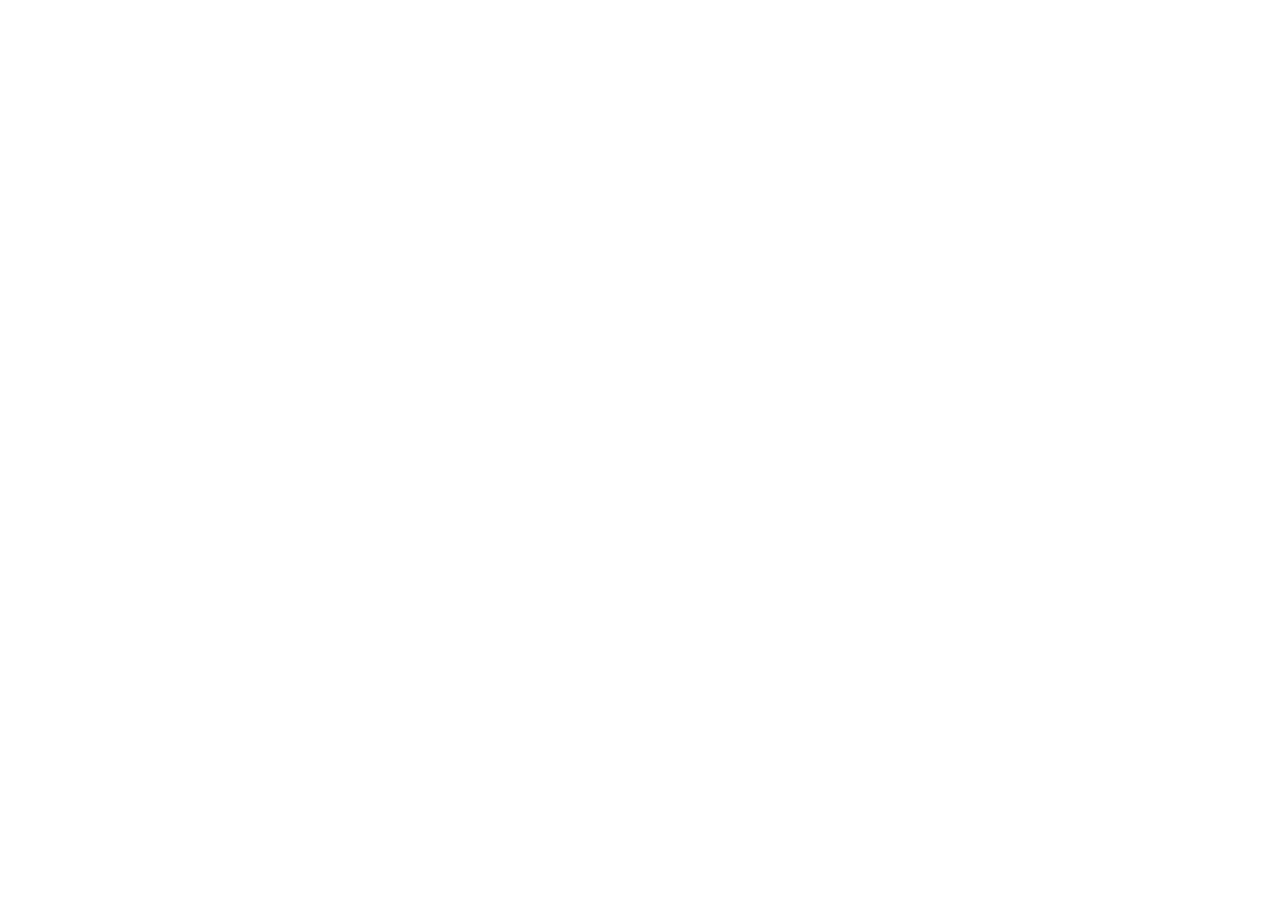
==== cse34/index.html @ 4eca0de6 "Add initial HTML structure for CSE 34 project" ====
<!DOCTYPE html>
<html lang="en">
    <head>
        <meta charset="UTF-8">
        <meta name="viewport" content="width=device-width, initial-scale=1.0">
        <title>CSE 34 - RU</title>
        <link rel="stylesheet" href="style.css">
    </head>
    <body>
        <div id="info-container"></div>
        <script src="script.js"></script>
    </body>
</html>
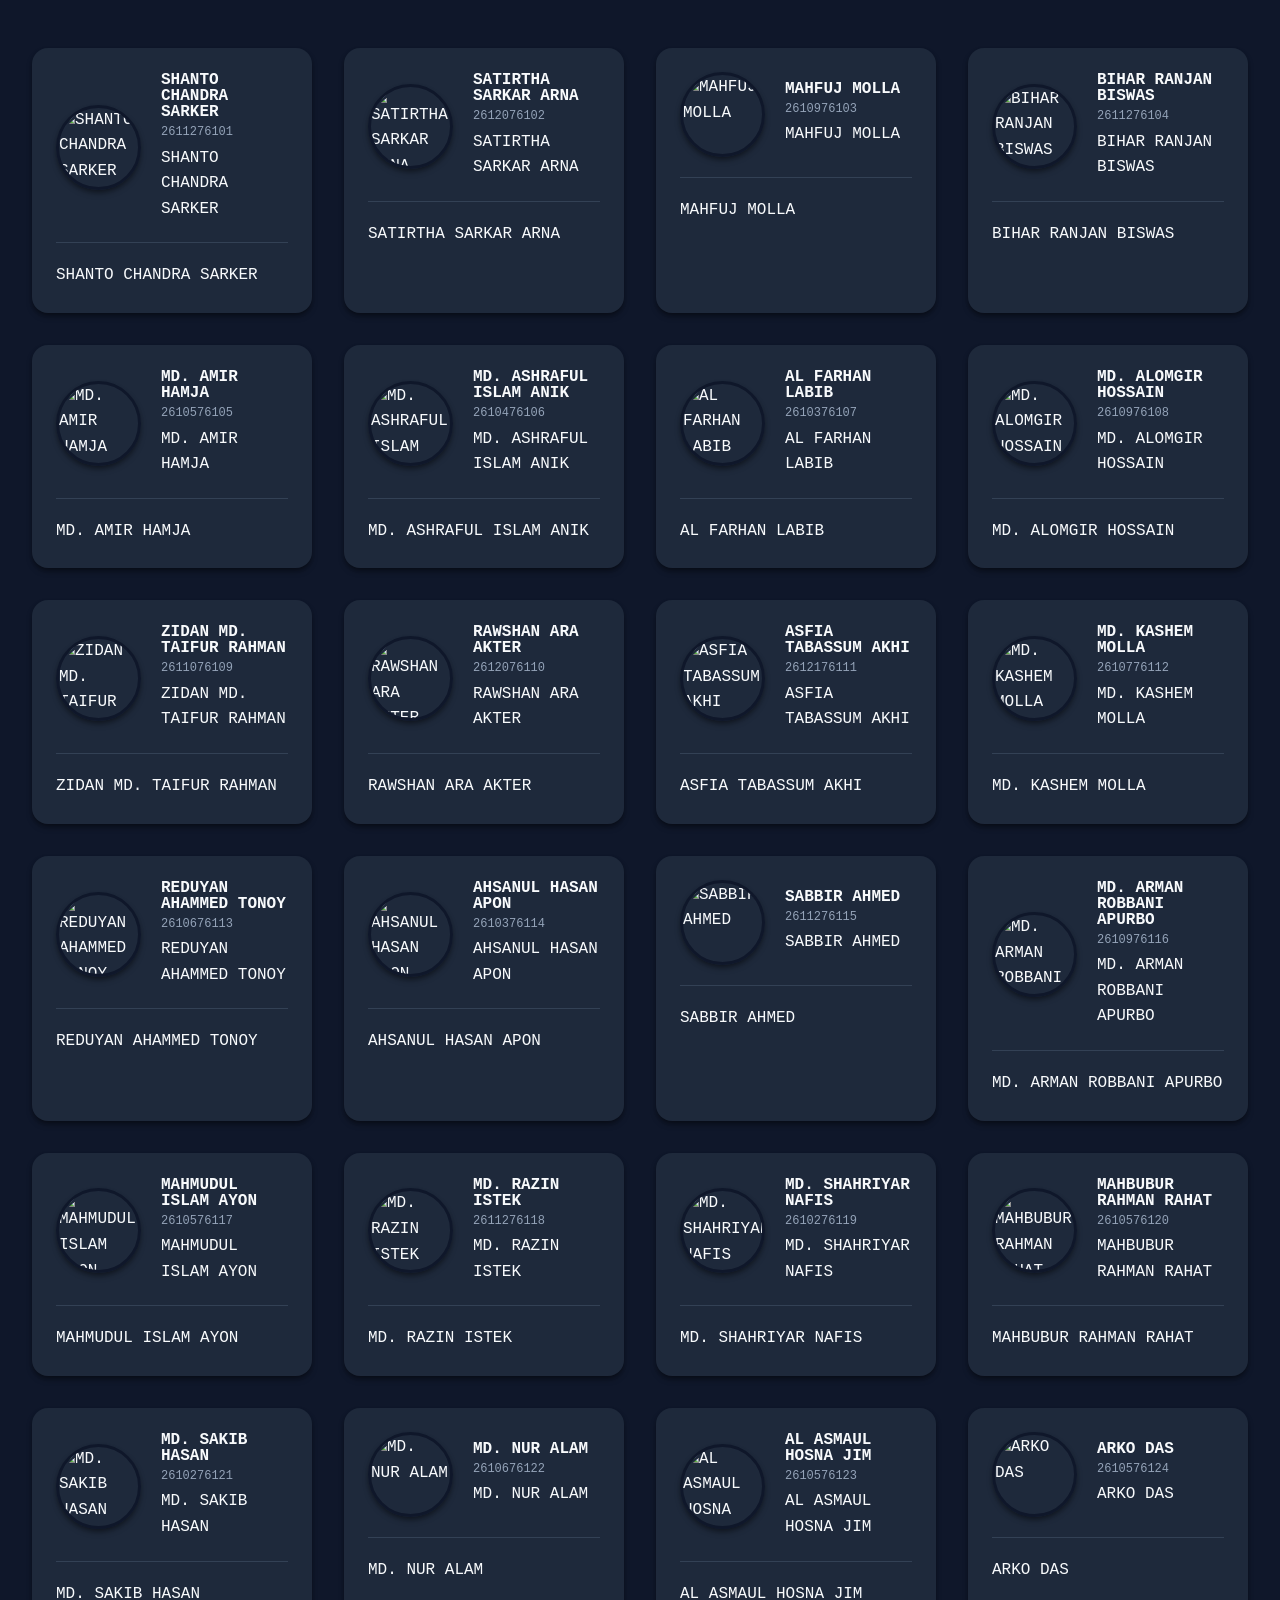
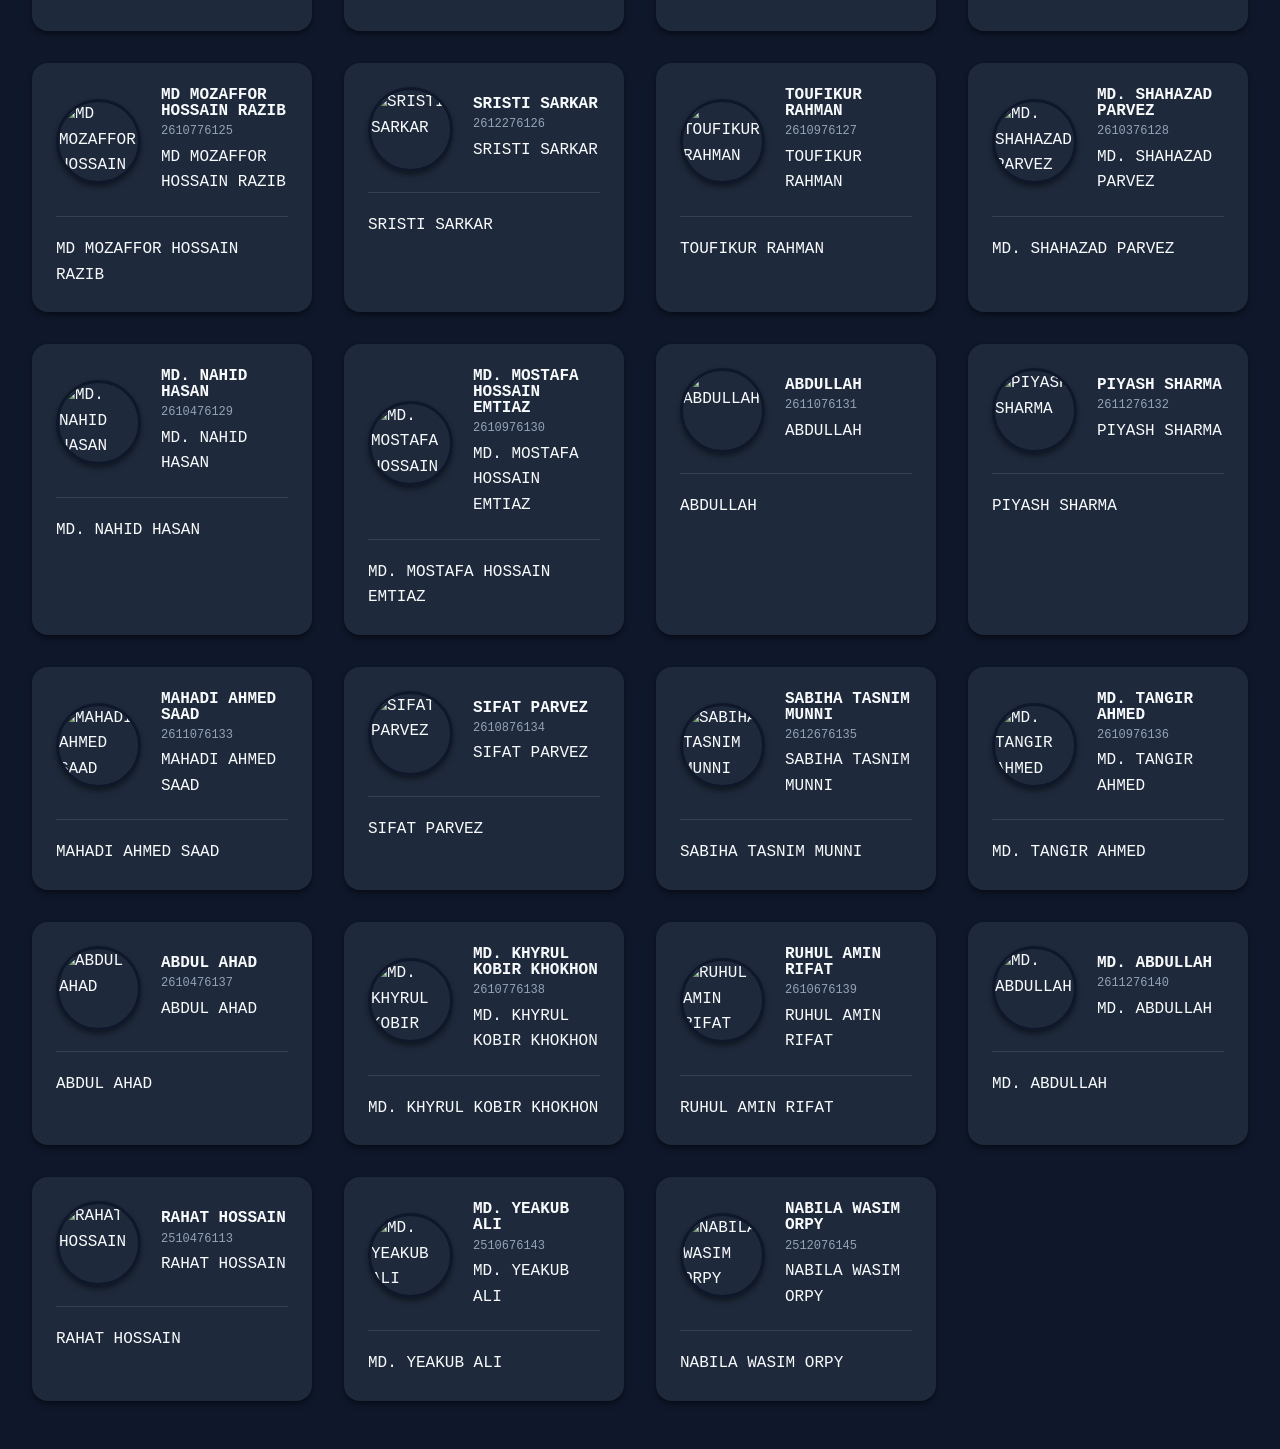
==== commit 4a75f214: "Add files via upload" ====
--- a/cse34/index.html
+++ b/cse34/index.html
@@ -1,13 +1,13 @@
-<!DOCTYPE html>
-<html lang="en">
-    <head>
-        <meta charset="UTF-8">
-        <meta name="viewport" content="width=device-width, initial-scale=1.0">
-        <title>CSE 34 - RU</title>
-        <link rel="stylesheet" href="style.css">
-    </head>
-    <body>
-        <div id="info-container"></div>
-        <script src="script.js"></script>
-    </body>
-</html>
+<!DOCTYPE html>
+<html lang="en">
+    <head>
+        <meta charset="UTF-8">
+        <meta name="viewport" content="width=device-width, initial-scale=1.0">
+        <title>CSE 34 - RU</title>
+        <link rel="stylesheet" href="style.css">
+    </head>
+    <body>
+        <div id="info-container"></div>
+        <script src="script.js"></script>
+    </body>
+</html>
--- a/cse34/style.css
+++ b/cse34/style.css
@@ -0,0 +1,88 @@
+:root {
+    --bg-color: #0f172a;
+    --card-bg: #1e293b;
+    --text-main: #f8fafc;
+    --text-muted: #94a3b8;
+    --primary-color: #60a5fa;
+    --primary-hover: #3b82f6;
+    --shadow-sm: 0 4px 6px -1px rgba(0, 0, 0, 0.4), 0 2px 4px -1px rgba(0, 0, 0, 0.2);
+    --shadow-lg: 0 10px 15px -3px rgba(0, 0, 0, 0.5), 0 4px 6px -2px rgba(0, 0, 0, 0.3);
+    --radius: 16px;
+}
+
+* {
+    box-sizing: border-box;
+    margin: 0;
+    padding: 0;
+}
+
+body {
+    font-family: 'Courier New', monospace, sans-serif;
+    background-color: var(--bg-color);
+    color: var(--text-main);
+    line-height: 1.6;
+    padding: 2rem 1rem;
+}
+
+#info-container {
+    display: grid;
+    grid-template-columns: repeat(auto-fit, minmax(250px, 1fr));
+    gap: 2rem;
+    padding: 1rem;
+}
+
+.card {
+    background-color: var(--card-bg);
+    border-radius: var(--radius);
+    padding: 1.5rem;
+    text-align: left;
+    box-shadow: var(--shadow-sm);
+    transition: transform 0.3s ease, box-shadow 0.3s ease;
+    position: relative;
+    overflow: hidden;
+    display: flex;
+    flex-direction: column;
+}
+
+.card:hover {
+    transform: translateY(-5px);
+    box-shadow: var(--shadow-lg);
+}
+
+.card-top {
+    display: flex;
+    align-items: center;
+    gap: 1.25rem;
+    margin-bottom: 1.25rem;
+    padding-bottom: 1.25rem;
+    border-bottom: 1px solid #334155;
+}
+
+.card-image {
+    width: 85px;
+    height: 85px;
+    border-radius: 50%;
+    object-fit: cover;
+    border: 3px solid var(--bg-color);
+    box-shadow: var(--shadow-sm);
+    flex-shrink: 0;
+}
+
+.card-info {
+    display: flex;
+    flex-direction: column;
+}
+
+.card-name {
+    font-size: 1rem;
+    font-weight: 700;
+    line-height: 1;
+    margin-bottom: 0.2rem;
+}
+
+.card-id {
+    font-size: 0.75rem;
+    color: var(--text-muted);
+    font-family: monospace;
+    margin-bottom: 0.2rem;
+}
